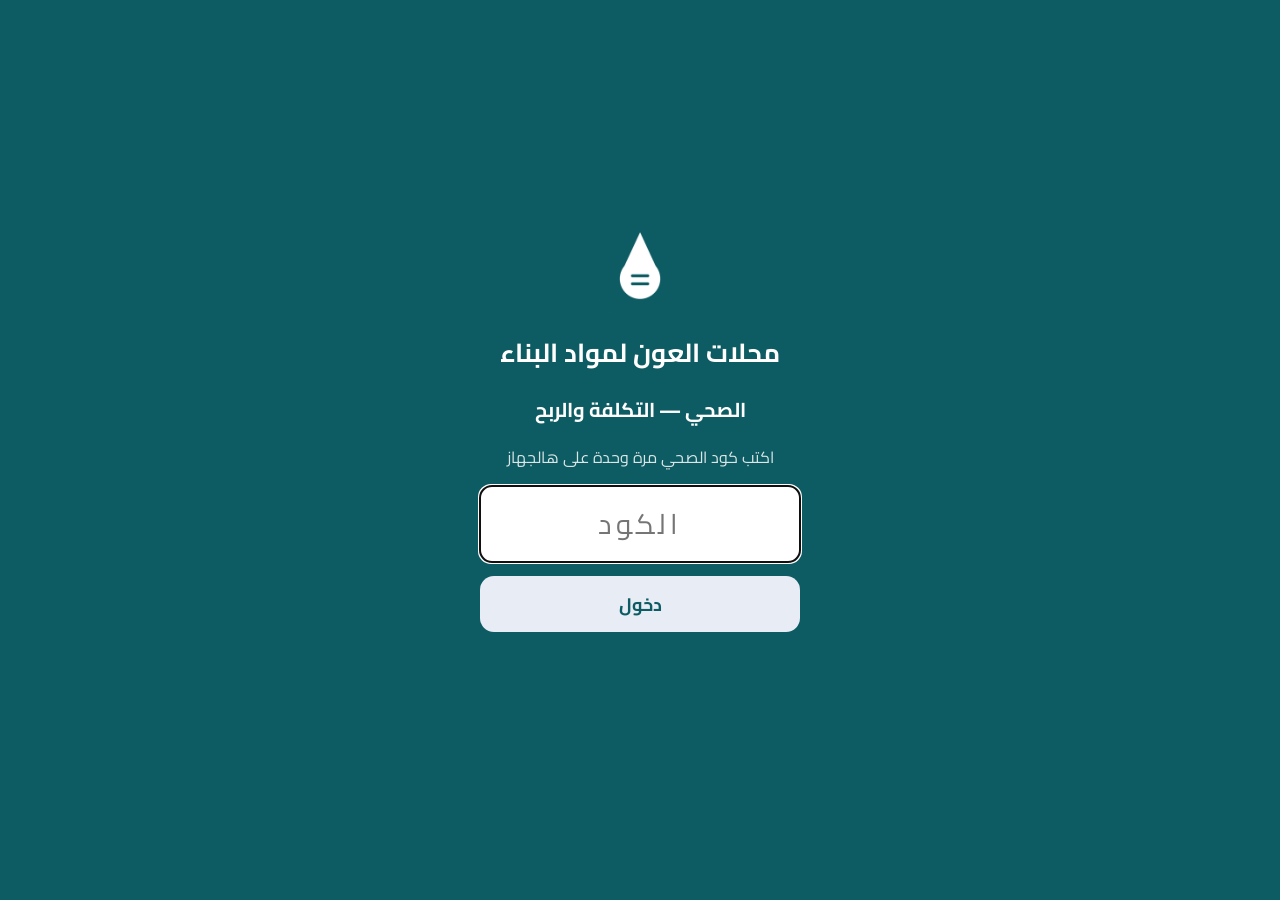
==== sihhi/index.html @ 8dfc588d "تطبيق الصحي: نسخة أولى (المرابط · سعودي · صغير ومرار) + فصل خدمة قارئ الأسعار عنه Co-Authored-By: Cl" ====
<!doctype html>
<html lang="ar" dir="rtl">
<head>
<meta charset="utf-8">
<meta name="viewport" content="width=device-width, initial-scale=1, viewport-fit=cover">
<title>الصحي — العون</title>
<meta name="theme-color" content="#0e5c63">
<link rel="manifest" href="manifest.webmanifest">
<link rel="icon" href="icons/icon-192.png">
<link rel="apple-touch-icon" href="icons/apple-touch-icon.png">
<link rel="stylesheet" href="../fonts/cairo.css">
<style>
  :root{
    --navy:#0e5c63; --navy-2:#147a82; --ink:#0f172a; --muted:#5b6472; --line:#e3e7ee;
    --bg:#f3f5f9; --card:#ffffff; --ok:#16a34a; --warn:#b45309; --bad:#b91c1c;
  }
  *{box-sizing:border-box}
  html,body{margin:0;height:100%}
  body{font-family:'Cairo',system-ui,sans-serif;background:var(--bg);color:var(--ink);
       -webkit-tap-highlight-color:transparent;overscroll-behavior:none}
  button{font-family:inherit}
  .num{font-variant-numeric:tabular-nums;direction:ltr;unicode-bidi:isolate}
  .hidden{display:none!important}

  /* setup */
  #setup{min-height:100%;display:flex;flex-direction:column;align-items:center;justify-content:center;padding:24px;gap:14px;
         background:var(--navy);color:#fff;text-align:center}
  #setup img{width:84px;height:84px;border-radius:18px}
  #setup h1{margin:0;font-size:26px}
  #setup p{margin:0;opacity:.85;font-size:16px}
  #setup input{width:min(320px,100%);font-size:28px;text-align:center;padding:12px;border-radius:12px;border:0;letter-spacing:4px;font-family:inherit}
  #setup .btn{width:min(320px,100%);flex:none}
  #setupMsg{min-height:24px;color:#fecaca;font-weight:600}

  /* app */
  #app{height:100%;display:flex;flex-direction:column}
  header{background:var(--navy);color:#fff;padding:8px 14px calc(8px) 14px;display:flex;align-items:center;gap:10px;
         padding-top:calc(8px + env(safe-area-inset-top))}
  header .title{font-weight:700;font-size:18px;flex:1;white-space:nowrap}
  header .status{font-size:12px;opacity:.85;text-align:left;line-height:1.3}
  header .status.warn{color:#fde68a;opacity:1}
  .iconbtn{background:transparent;border:1px solid rgba(255,255,255,.35);color:#fff;border-radius:10px;min-width:44px;height:40px;font-size:18px}

  #cam{position:relative;background:#000;height:30vh;min-height:220px;overflow:hidden;flex:none}
  #cam video{width:100%;height:100%;object-fit:cover;display:block}
  #shade{position:absolute;inset:0;pointer-events:none}
  #win{position:absolute;left:6%;right:6%;top:31%;bottom:31%;border:3px solid rgba(255,255,255,.9);border-radius:12px;
       box-shadow:0 0 0 2000px rgba(0,0,0,.45);transition:border-color .15s}
  #win::after{content:"";position:absolute;left:4%;right:4%;top:50%;height:2px;background:rgba(239,68,68,.85)}
  #win.hit{border-color:#22c55e}
  #win.hit::before{content:"✓";position:absolute;top:-34px;left:50%;transform:translateX(-50%);background:#16a34a;color:#fff;
       border-radius:999px;width:30px;height:30px;display:flex;align-items:center;justify-content:center;font-weight:700}
  #hint{position:absolute;bottom:8px;left:0;right:0;text-align:center;color:#fff;font-size:15px;text-shadow:0 1px 3px #000}
  #camOverlay{position:absolute;inset:0;display:flex;flex-direction:column;align-items:center;justify-content:center;gap:10px;
       background:rgba(14,92,99,.94);color:#fff;text-align:center;padding:16px;font-size:18px}
  #camOverlay .big{font-size:22px;font-weight:700}

  #result{flex:1;overflow:auto;padding:14px 14px 8px}
  .card{background:var(--card);border-radius:18px;padding:16px 18px;box-shadow:0 2px 10px rgba(15,23,42,.08)}
  .card .name{font-size:24px;font-weight:700;line-height:1.35;display:-webkit-box;-webkit-line-clamp:2;-webkit-box-orient:vertical;overflow:hidden}
  .card .price{display:flex;align-items:baseline;gap:8px;margin-top:6px}
  .card .price .v{font-size:clamp(52px,16vw,76px);font-weight:700;line-height:1.1;color:var(--navy)}
  .card .price .c{font-size:20px;color:var(--muted);font-weight:600}
  .card .noprice{margin-top:10px;font-size:22px;font-weight:700;color:var(--warn)}
  .card .meta{margin-top:8px;font-size:15px;color:var(--muted)}
  .card.notfound .head{font-size:26px;font-weight:700;color:var(--bad)}
  .card .actions{display:flex;gap:10px;margin-top:14px;flex-wrap:wrap}
  .empty{color:var(--muted);text-align:center;font-size:17px;padding:22px 8px}

  nav{display:flex;gap:10px;padding:10px 14px calc(12px + env(safe-area-inset-bottom));background:#fff;border-top:1px solid var(--line)}
  .btn{flex:1;min-height:56px;border-radius:14px;border:0;font-size:18px;font-weight:700;background:var(--navy);color:#fff;
       display:flex;align-items:center;justify-content:center;gap:8px;padding:0 10px}
  .btn.light{background:#e8edf5;color:var(--navy)}
  .btn.on{background:#f59e0b;color:#111}
  .btn:active{transform:scale(.98)}

  /* sheets */
  .sheet{position:fixed;inset:0;background:rgba(15,23,42,.45);display:flex;align-items:flex-end;z-index:10}
  .sheet .panel{background:#fff;width:100%;border-radius:20px 20px 0 0;padding:16px 16px calc(16px + env(safe-area-inset-bottom));max-height:88vh;display:flex;flex-direction:column;gap:10px}
  .sheet h2{margin:0;font-size:20px}
  .sheet input{width:100%;font-size:24px;padding:12px 14px;border:2px solid var(--line);border-radius:12px;font-family:inherit}
  .sheet input:focus{outline:none;border-color:var(--navy-2)}
  .row2{display:flex;gap:10px}
  #searchList{overflow:auto;flex:1;margin:0;padding:0;list-style:none}
  #searchList li{display:flex;align-items:center;gap:10px;padding:12px 4px;border-bottom:1px solid var(--line);font-size:17px}
  #searchList li .n{flex:1}
  #searchList li .p{font-weight:700;color:var(--navy)}
  #searchList li .p.z{color:var(--warn);font-weight:600;font-size:14px}
  #searchInfo{color:var(--muted);font-size:14px;min-height:20px}

  /* تفاصيل التكلفة */
  .src{display:inline-block;margin-bottom:6px;font-size:13px;font-weight:700;color:var(--navy);background:#e3f1f2;border-radius:999px;padding:2px 10px}
  .grid{display:grid;grid-template-columns:1fr 1fr;gap:8px;margin-top:12px}
  .cell{background:#f3f7f8;border-radius:12px;padding:8px 12px}
  .cell .l{font-size:13px;color:var(--muted)}
  .cell .x{font-size:20px;font-weight:700}
  .cell.cost .x{color:#7c2d12}
  .cell.wide{grid-column:1 / -1}
  .profit{margin-top:10px;border-radius:12px;padding:10px 12px;font-size:18px;font-weight:700;background:#dcfce7;color:#166534}
  .profit.low{background:#fef3c7;color:#92400e}
  .profit.loss{background:#fee2e2;color:#991b1b}
  .chips{display:flex;gap:8px;overflow-x:auto;padding-bottom:2px}
  .chip{flex:none;border:2px solid var(--line);background:#fff;border-radius:999px;padding:6px 14px;font-size:15px;font-weight:700;font-family:inherit;color:var(--ink)}
  .chip.on{background:var(--navy);border-color:var(--navy);color:#fff}
  #searchList li.sec{background:#f3f7f8;font-weight:700;color:var(--navy);font-size:15px;padding:8px 6px;border-bottom:0}
  #searchList li .m{font-size:12px;font-weight:700;border-radius:999px;padding:1px 8px}
  #searchList li .m.low{background:#fef3c7;color:#92400e}
  #searchList li .m.loss{background:#fee2e2;color:#991b1b}
  /* شاشة كبيرة (ويندوز / تابلت) */
  @media (min-width:900px){
    #app{max-width:1100px;margin:0 auto;display:grid;grid-template-columns:420px 1fr;grid-template-rows:auto 1fr auto;height:100%}
    header{grid-column:1 / -1}
    #cam{height:auto;min-height:0}
    nav{grid-column:1 / -1}
    .sheet .panel{max-width:760px;margin:0 auto;border-radius:20px 20px 0 0}
  }
</style>
</head>
<body>

<section id="setup" class="hidden">
  <img src="icons/icon-192.png" alt="">
  <h1>محلات العون لمواد البناء</h1>
  <p style="font-size:20px;font-weight:700;opacity:1">الصحي — التكلفة والربح</p>
  <p>اكتب كود الصحي مرة وحدة على هالجهاز</p>
  <input id="codeInput" inputmode="numeric" autocomplete="off" placeholder="الكود">
  <button class="btn light" id="codeBtn">دخول</button>
  <button class="btn hidden" id="installBtn2" style="background:#16a34a">📲 ثبّت التطبيق على التلفون</button>
  <div id="setupMsg"></div>
</section>

<section id="app" class="hidden">
  <header>
    <div class="title">الصحي</div>
    <div class="status" id="status"></div>
    <button class="iconbtn hidden" id="installBtn" style="min-width:auto;padding:0 10px;font-size:15px;font-family:inherit">📲 تثبيت</button>
    <button class="iconbtn" id="refreshBtn" aria-label="تحديث الأسعار">⟳</button>
  </header>

  <div id="cam">
    <video id="video" playsinline muted></video>
    <div id="shade"><div id="win"></div></div>
    <div id="hint">وجّه الكاميرا نحو الباركود</div>
    <div id="camOverlay" class="hidden"></div>
  </div>

  <div id="result"><div class="empty">امسح باركود صنف، أو اضغط «تصفّح وبحث»</div></div>

  <nav>
    <button class="btn light hidden" id="torchBtn">🔦 فلاش</button>
    <button class="btn light" id="manualBtn">⌨️ إدخال رقم</button>
    <button class="btn light" id="searchBtn">🔍 تصفّح وبحث</button>
  </nav>
</section>

<div class="sheet hidden" id="manualSheet">
  <div class="panel">
    <h2>إدخال رقم الباركود أو الكود</h2>
    <input id="manualInput" inputmode="numeric" autocomplete="off" enterkeyhint="search">
    <div class="row2">
      <button class="btn" id="manualGo">اعرض السعر</button>
      <button class="btn light" data-close>إلغاء</button>
    </div>
  </div>
</div>

<div class="sheet hidden" id="searchSheet">
  <div class="panel">
    <div class="row2" style="align-items:center"><h2 style="flex:1">تصفّح وبحث</h2><button class="btn light" style="flex:none;min-height:44px" data-close>إغلاق</button></div>
    <input id="searchInput" autocomplete="off" enterkeyhint="search" placeholder="اكتب جزء من اسم الصنف">
    <div id="chips" class="chips"></div>
    <div id="searchInfo"></div>
    <ul id="searchList"></ul>
  </div>
</div>

<script src="config.js"></script>
<script src="app.js"></script>
</body>
</html>
---- fonts/cairo.css ----
/* arabic */
@font-face {
  font-family: 'Cairo';
  font-style: normal;
  font-weight: 400;
  font-display: swap;
  src: url(SLXVc1nY6HkvangtZmpQdkhzfH5lkSscQyyS4J0.woff2) format('woff2');
  unicode-range: U+0600-06FF, U+0750-077F, U+0870-0891, U+0897-08E1, U+08E3-08FF, U+200C-200E, U+2010-2011, U+204F, U+2E41, U+FB50-FDFF, U+FE70-FE74, U+FE76-FEFC, U+102E0-102FB, U+10E60-10E7E, U+10EC2-10EC7, U+10EC9-10EEE, U+10EF0-10EFF, U+1EE00-1EE03, U+1EE05-1EE1F, U+1EE21-1EE22, U+1EE24, U+1EE27, U+1EE29-1EE32, U+1EE34-1EE37, U+1EE39, U+1EE3B, U+1EE42, U+1EE47, U+1EE49, U+1EE4B, U+1EE4D-1EE4F, U+1EE51-1EE52, U+1EE54, U+1EE57, U+1EE59, U+1EE5B, U+1EE5D, U+1EE5F, U+1EE61-1EE62, U+1EE64, U+1EE67-1EE6A, U+1EE6C-1EE72, U+1EE74-1EE77, U+1EE79-1EE7C, U+1EE7E, U+1EE80-1EE89, U+1EE8B-1EE9B, U+1EEA1-1EEA3, U+1EEA5-1EEA9, U+1EEAB-1EEBB, U+1EEF0-1EEF1;
}
/* latin-ext */
@font-face {
  font-family: 'Cairo';
  font-style: normal;
  font-weight: 400;
  font-display: swap;
  src: url(SLXVc1nY6HkvangtZmpQdkhzfH5lkSscSCyS4J0.woff2) format('woff2');
  unicode-range: U+0100-02BA, U+02BD-02C5, U+02C7-02CC, U+02CE-02D7, U+02DD-02FF, U+0304, U+0308, U+0329, U+1D00-1DBF, U+1E00-1E9F, U+1EF2-1EFF, U+2020, U+20A0-20AB, U+20AD-20C4, U+2113, U+2C60-2C7F, U+A720-A7FF;
}
/* latin */
@font-face {
  font-family: 'Cairo';
  font-style: normal;
  font-weight: 400;
  font-display: swap;
  src: url(SLXVc1nY6HkvangtZmpQdkhzfH5lkSscRiyS.woff2) format('woff2');
  unicode-range: U+0000-00FF, U+0131, U+0152-0153, U+02BB-02BC, U+02C6, U+02DA, U+02DC, U+0304, U+0308, U+0329, U+2000-206F, U+20AC, U+2122, U+2191, U+2193, U+2212, U+2215, U+FEFF, U+FFFD;
}
/* arabic */
@font-face {
  font-family: 'Cairo';
  font-style: normal;
  font-weight: 600;
  font-display: swap;
  src: url(SLXVc1nY6HkvangtZmpQdkhzfH5lkSscQyyS4J0.woff2) format('woff2');
  unicode-range: U+0600-06FF, U+0750-077F, U+0870-0891, U+0897-08E1, U+08E3-08FF, U+200C-200E, U+2010-2011, U+204F, U+2E41, U+FB50-FDFF, U+FE70-FE74, U+FE76-FEFC, U+102E0-102FB, U+10E60-10E7E, U+10EC2-10EC7, U+10EC9-10EEE, U+10EF0-10EFF, U+1EE00-1EE03, U+1EE05-1EE1F, U+1EE21-1EE22, U+1EE24, U+1EE27, U+1EE29-1EE32, U+1EE34-1EE37, U+1EE39, U+1EE3B, U+1EE42, U+1EE47, U+1EE49, U+1EE4B, U+1EE4D-1EE4F, U+1EE51-1EE52, U+1EE54, U+1EE57, U+1EE59, U+1EE5B, U+1EE5D, U+1EE5F, U+1EE61-1EE62, U+1EE64, U+1EE67-1EE6A, U+1EE6C-1EE72, U+1EE74-1EE77, U+1EE79-1EE7C, U+1EE7E, U+1EE80-1EE89, U+1EE8B-1EE9B, U+1EEA1-1EEA3, U+1EEA5-1EEA9, U+1EEAB-1EEBB, U+1EEF0-1EEF1;
}
/* latin-ext */
@font-face {
  font-family: 'Cairo';
  font-style: normal;
  font-weight: 600;
  font-display: swap;
  src: url(SLXVc1nY6HkvangtZmpQdkhzfH5lkSscSCyS4J0.woff2) format('woff2');
  unicode-range: U+0100-02BA, U+02BD-02C5, U+02C7-02CC, U+02CE-02D7, U+02DD-02FF, U+0304, U+0308, U+0329, U+1D00-1DBF, U+1E00-1E9F, U+1EF2-1EFF, U+2020, U+20A0-20AB, U+20AD-20C4, U+2113, U+2C60-2C7F, U+A720-A7FF;
}
/* latin */
@font-face {
  font-family: 'Cairo';
  font-style: normal;
  font-weight: 600;
  font-display: swap;
  src: url(SLXVc1nY6HkvangtZmpQdkhzfH5lkSscRiyS.woff2) format('woff2');
  unicode-range: U+0000-00FF, U+0131, U+0152-0153, U+02BB-02BC, U+02C6, U+02DA, U+02DC, U+0304, U+0308, U+0329, U+2000-206F, U+20AC, U+2122, U+2191, U+2193, U+2212, U+2215, U+FEFF, U+FFFD;
}
/* arabic */
@font-face {
  font-family: 'Cairo';
  font-style: normal;
  font-weight: 700;
  font-display: swap;
  src: url(SLXVc1nY6HkvangtZmpQdkhzfH5lkSscQyyS4J0.woff2) format('woff2');
  unicode-range: U+0600-06FF, U+0750-077F, U+0870-0891, U+0897-08E1, U+08E3-08FF, U+200C-200E, U+2010-2011, U+204F, U+2E41, U+FB50-FDFF, U+FE70-FE74, U+FE76-FEFC, U+102E0-102FB, U+10E60-10E7E, U+10EC2-10EC7, U+10EC9-10EEE, U+10EF0-10EFF, U+1EE00-1EE03, U+1EE05-1EE1F, U+1EE21-1EE22, U+1EE24, U+1EE27, U+1EE29-1EE32, U+1EE34-1EE37, U+1EE39, U+1EE3B, U+1EE42, U+1EE47, U+1EE49, U+1EE4B, U+1EE4D-1EE4F, U+1EE51-1EE52, U+1EE54, U+1EE57, U+1EE59, U+1EE5B, U+1EE5D, U+1EE5F, U+1EE61-1EE62, U+1EE64, U+1EE67-1EE6A, U+1EE6C-1EE72, U+1EE74-1EE77, U+1EE79-1EE7C, U+1EE7E, U+1EE80-1EE89, U+1EE8B-1EE9B, U+1EEA1-1EEA3, U+1EEA5-1EEA9, U+1EEAB-1EEBB, U+1EEF0-1EEF1;
}
/* latin-ext */
@font-face {
  font-family: 'Cairo';
  font-style: normal;
  font-weight: 700;
  font-display: swap;
  src: url(SLXVc1nY6HkvangtZmpQdkhzfH5lkSscSCyS4J0.woff2) format('woff2');
  unicode-range: U+0100-02BA, U+02BD-02C5, U+02C7-02CC, U+02CE-02D7, U+02DD-02FF, U+0304, U+0308, U+0329, U+1D00-1DBF, U+1E00-1E9F, U+1EF2-1EFF, U+2020, U+20A0-20AB, U+20AD-20C4, U+2113, U+2C60-2C7F, U+A720-A7FF;
}
/* latin */
@font-face {
  font-family: 'Cairo';
  font-style: normal;
  font-weight: 700;
  font-display: swap;
  src: url(SLXVc1nY6HkvangtZmpQdkhzfH5lkSscRiyS.woff2) format('woff2');
  unicode-range: U+0000-00FF, U+0131, U+0152-0153, U+02BB-02BC, U+02C6, U+02DA, U+02DC, U+0304, U+0308, U+0329, U+2000-206F, U+20AC, U+2122, U+2191, U+2193, U+2212, U+2215, U+FEFF, U+FFFD;
}
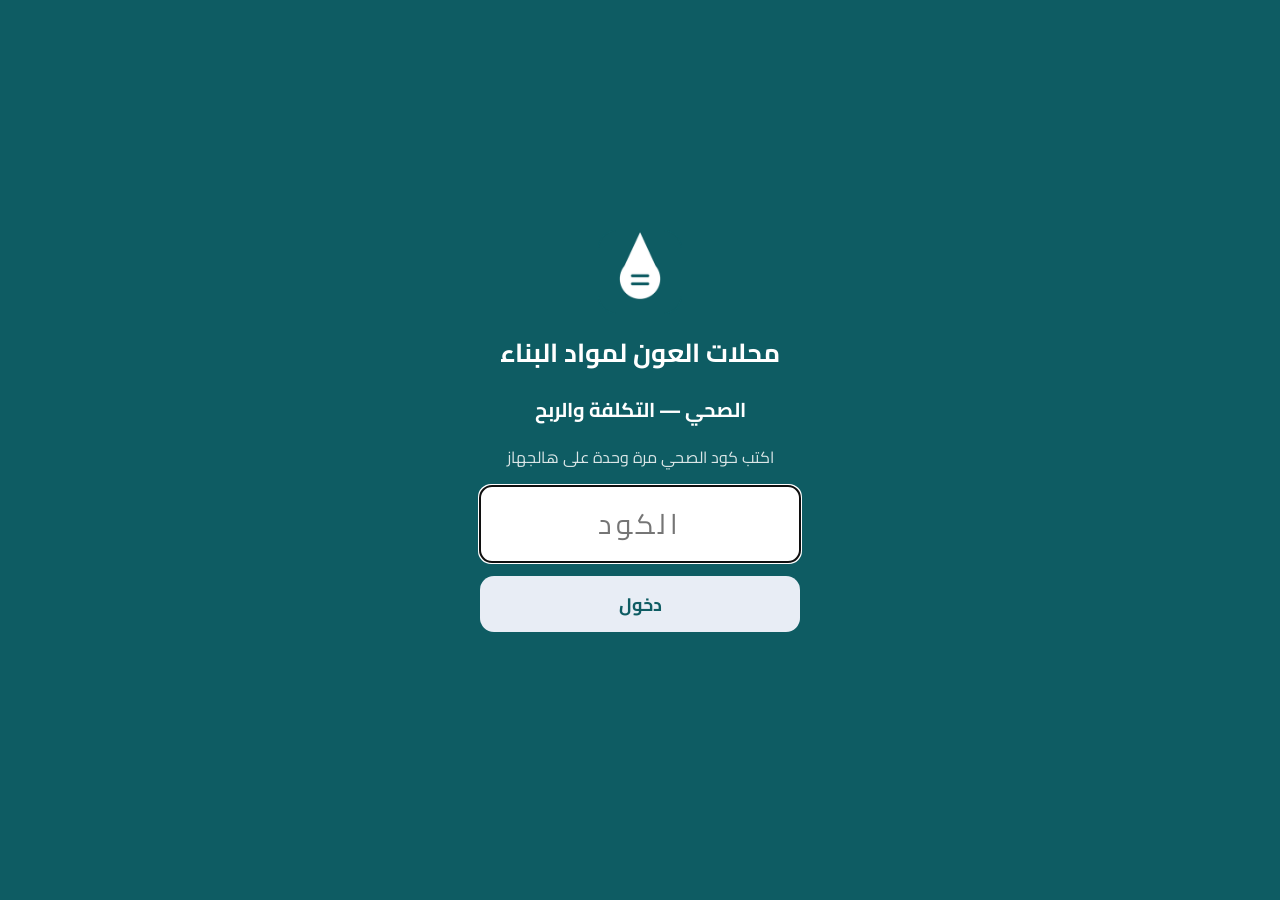
==== commit e44ad4b4: "تطبيق الصحي 2: إدخال أسعار الموردين ومقارنة بأقل سعر وطلبية مقسّمة على الموردين Co-Authored-By: Clau" ====
--- a/sihhi/index.html
+++ b/sihhi/index.html
@@ -114,6 +114,46 @@
     nav{grid-column:1 / -1}
     .sheet .panel{max-width:760px;margin:0 auto;border-radius:20px 20px 0 0}
   }
+
+  /* الصحي 2: موردين ومقارنة وطلبية */
+  .badge{background:#dc2626;color:#fff;border-radius:999px;font-size:13px;padding:0 7px;min-width:22px;line-height:22px}
+  nav .btn{font-size:15px;padding:0 6px}
+  #quoteBar{background:#fef3c7;color:#78350f;padding:8px 14px;display:flex;align-items:center;gap:10px;font-weight:700;font-size:15px}
+  #quoteBar .x{flex:1}
+  #quoteBar button{border:0;background:#78350f;color:#fff;border-radius:10px;padding:6px 12px;font-family:inherit;font-weight:700}
+  .sups{margin-top:12px;border:1px solid var(--line);border-radius:12px;overflow:hidden}
+  .sups .row{display:flex;align-items:center;gap:8px;padding:9px 12px;border-bottom:1px solid var(--line);font-size:16px}
+  .sups .row:last-child{border-bottom:0}
+  .sups .row .s{flex:1;font-weight:700}
+  .sups .row .d{font-size:12px;color:var(--muted)}
+  .sups .row .v{font-weight:700;min-width:70px;text-align:left}
+  .sups .row.best{background:#dcfce7}
+  .sups .head{background:#f3f7f8;font-size:13px;color:var(--muted);font-weight:700}
+  .lowever{margin-top:8px;font-size:14px;color:#166534;font-weight:700}
+  .newp{margin-top:14px;background:#f8fafc;border:2px dashed #cbd5e1;border-radius:14px;padding:12px}
+  .newp h3{margin:0 0 8px;font-size:17px}
+  .f{display:flex;gap:8px;flex-wrap:wrap}
+  .f label{flex:1 1 140px;display:flex;flex-direction:column;gap:3px;font-size:13px;color:var(--muted);font-weight:700}
+  .f input,.f select{font-size:20px;padding:9px 10px;border:2px solid var(--line);border-radius:10px;font-family:inherit;width:100%;background:#fff;color:var(--ink)}
+  .f input:focus{outline:none;border-color:var(--navy-2)}
+  .cmp{margin-top:8px;font-weight:700;font-size:16px;min-height:22px}
+  .cmp.good{color:#166534}.cmp.bad{color:#b91c1c}.cmp.same{color:var(--muted)}
+  .btn.ok{background:#16a34a}
+  .grp{border:1px solid var(--line);border-radius:14px;margin-bottom:12px;overflow:hidden}
+  .grp .gh{background:#e3f1f2;padding:8px 12px;font-weight:700;display:flex;align-items:center;gap:8px}
+  .grp .gh .t{flex:1}
+  .ln{display:flex;align-items:center;gap:6px;padding:8px 10px;border-top:1px solid var(--line);font-size:15px}
+  .ln .n{flex:1}
+  .ln input{width:64px;font-size:17px;padding:5px;border:2px solid var(--line);border-radius:8px;text-align:center;font-family:inherit}
+  .ln select{max-width:120px;font-size:14px;padding:4px;border:1px solid var(--line);border-radius:8px;font-family:inherit}
+  .ln .x{border:0;background:none;font-size:18px;color:#b91c1c}
+  .gf{display:flex;gap:8px;padding:8px 10px;border-top:1px solid var(--line);align-items:center}
+  .gf .tot{flex:1;font-weight:700}
+  .menu button{width:100%;margin-bottom:8px}
+  .plist{list-style:none;margin:0;padding:0;overflow:auto}
+  .plist li{display:flex;gap:10px;align-items:center;padding:10px 4px;border-bottom:1px solid var(--line);font-size:16px}
+  .plist .n{flex:1;font-weight:700}
+  .btn.on{background:#f59e0b;color:#111}
 </style>
 </head>
 <body>
@@ -137,6 +177,8 @@
     <button class="iconbtn" id="refreshBtn" aria-label="تحديث الأسعار">⟳</button>
   </header>
 
+  <div id="quoteBar" class="hidden"></div>
+
   <div id="cam">
     <video id="video" playsinline muted></video>
     <div id="shade"><div id="win"></div></div>
@@ -144,12 +186,14 @@
     <div id="camOverlay" class="hidden"></div>
   </div>
 
-  <div id="result"><div class="empty">امسح باركود صنف، أو اضغط «تصفّح وبحث»</div></div>
+  <div id="result"><div class="empty">امسح باركود صنف أو ابحث عنه — بيطلعلك كل الموردين وأقل سعر حصلته</div></div>
 
   <nav>
-    <button class="btn light hidden" id="torchBtn">🔦 فلاش</button>
-    <button class="btn light" id="manualBtn">⌨️ إدخال رقم</button>
-    <button class="btn light" id="searchBtn">🔍 تصفّح وبحث</button>
+    <button class="btn light hidden" id="torchBtn">🔦</button>
+    <button class="btn light" id="searchBtn">🔍 بحث</button>
+    <button class="btn light" id="quoteBtn">📝 عرض مورد</button>
+    <button class="btn light" id="cartBtn">🛒 الطلبية <span id="cartN" class="badge hidden">0</span></button>
+    <button class="btn light" id="moreBtn" style="flex:none;min-width:56px">➕</button>
   </nav>
 </section>
 
@@ -174,6 +218,10 @@
   </div>
 </div>
 
+<div class="sheet hidden" id="formSheet">
+  <div class="panel" id="formPanel"></div>
+</div>
+
 <script src="config.js"></script>
 <script src="app.js"></script>
 </body>
